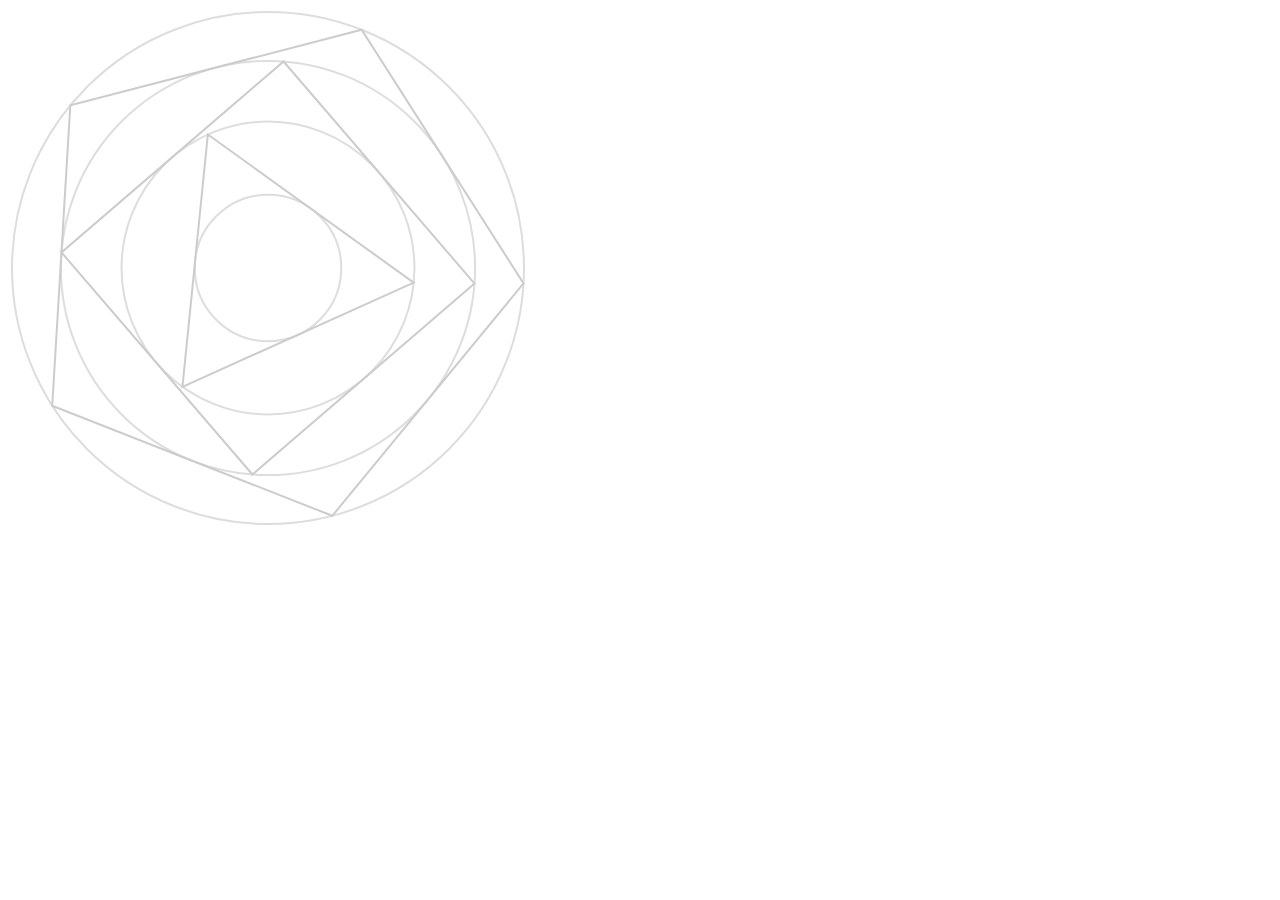
==== rotation.html @ 8e79bff7 "initial commit" ====
<!DOCTYPE html>
<html>
<head>
    <title></title>
</head>
<body>

<svg version="1.1" id="circumscribe" xmlns="http://www.w3.org/2000/svg" xmlns:xlink="http://www.w3.org/1999/xlink" x="0px" y="0px" width="520px" height="520px" viewBox="0 0 520 520" enable-background="new 0 0 340 333" xml:space="preserve" shape-rendering="geometricPrecision">

    <circle cx="260" cy="260" r="256" stroke="#ddd" fill="transparent" stroke-width="2"></circle>
    <!--<polygon points="60,30 90,90 30,90">-->
        <!--<animateTransform attributeName="transform"-->
                          <!--attributeType="XML"-->
                          <!--type="rotate"-->
                          <!--from="0 60 70"-->
                          <!--to="360 60 70"-->
                          <!--dur="10s"-->
                          <!--repeatCount="indefinite"/>-->
    <!--</polygon>-->
<circle cx="260" cy="260" r="207.10835055998652" stroke="#ddd" stroke-width="2" opacity="1" fill="none"></circle>
    <polygon points="516,260 339.10835055998655,503.47046817155933 52.89164944001351,410.4730245868732 52.89164944001348,109.5269754131269 339.1083505599865,16.529531828440696 " stroke="#ccc" stroke-width="2" opacity="1" fill="none">
        <animateTransform attributeType="xml" attributeName="transform" type="rotate" from="0 260 260" to="360 260 260" dur="160s" repeatCount="indefinite"></animateTransform>
    </polygon>
    <circle cx="260" cy="260" r="146.44771912132714" stroke="#ddd" stroke-width="2" opacity="1" fill="none"></circle>
    <polygon points="467.10835055998655,260 260,467.10835055998655 52.89164944001348,260 259.99999999999994,52.89164944001348 " stroke="#ccc" stroke-width="2" opacity="1" fill="none">
        <animateTransform attributeType="xml" attributeName="transform" type="rotate" from="0 260 260" to="360 260 260" dur="128s" repeatCount="indefinite"></animateTransform>
    </polygon>
    <circle cx="260" cy="260" r="73.22385956066357" stroke="#ddd" stroke-width="2" opacity="1" fill="none"></circle>
    <polygon points="406.44771912132717,260 186.77614043933647,386.82744508535745 186.77614043933636,133.17255491464266 " stroke="#ccc" stroke-width="2" opacity="1" fill="none">
        <animateTransform attributeType="xml" attributeName="transform" type="rotate" from="0 260 260" to="360 260 260" dur="96s" repeatCount="indefinite"></animateTransform>
    </polygon>
    <circle cx="260" cy="260" r="0" stroke="#ccc" stroke-width="2" opacity="1" fill="none"></circle></svg>

</body>
</html>
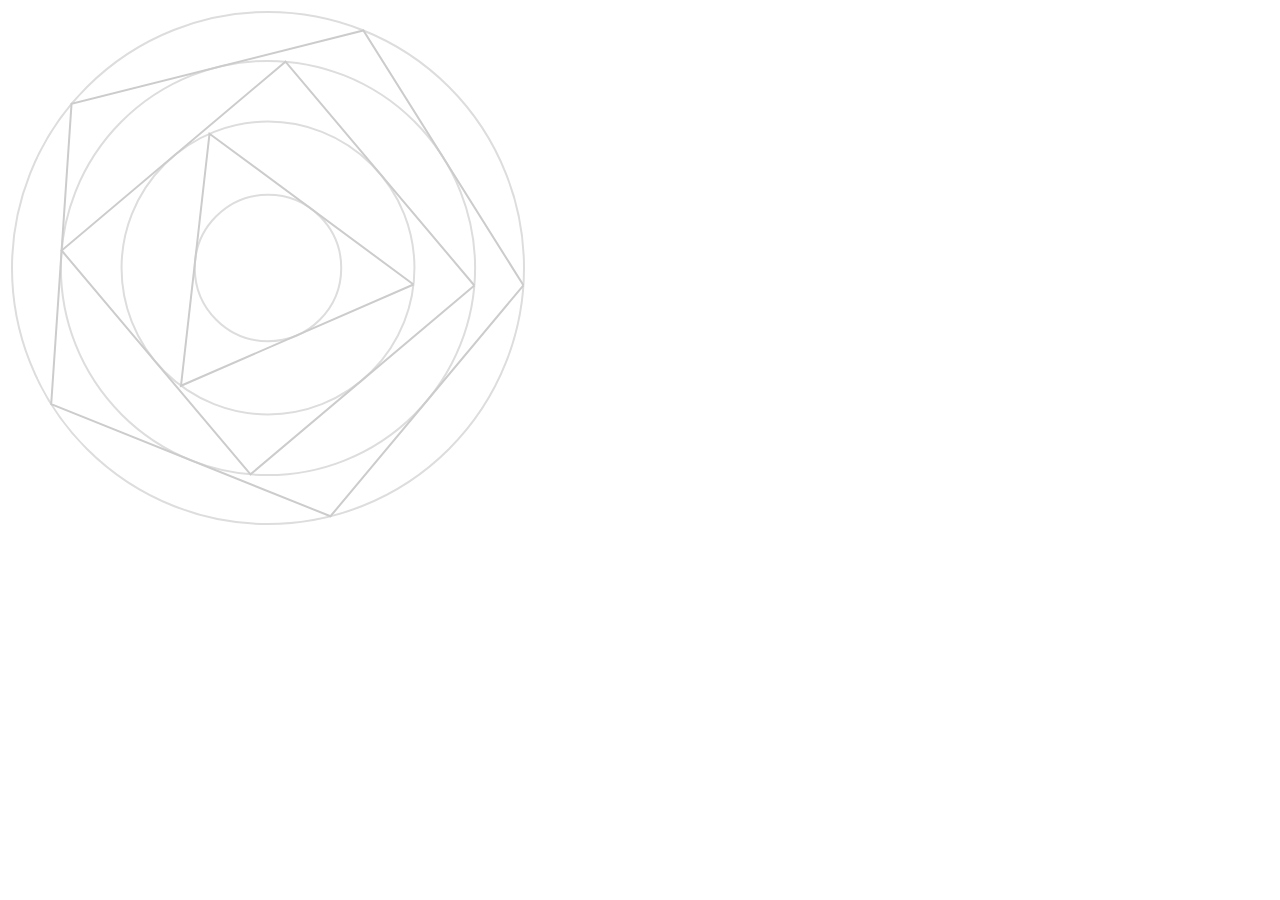
==== commit 2523da28: "drawing in animation" ====
--- a/rotation.html
+++ b/rotation.html
@@ -1,13 +1,38 @@
 <!DOCTYPE html>
 <html>
 <head>
+    <style>
+        .path {
+            stroke-dasharray: 1700;
+            stroke-dashoffset: 1700;
+            animation: dash 5s linear linear forwards;
+            -webkit-animation: dash 6s linear forwards ;
+        }
+
+        @keyframes dash {
+            from {
+                stroke-dashoffset: 1700;
+            }
+            to {
+                stroke-dashoffset: 0;
+            }
+        }
+        @-webkit-keyframes dash {
+            from {
+                stroke-dashoffset: 1700;
+            }
+            to {
+                stroke-dashoffset: 0;
+            }
+        }
+    </style>
     <title></title>
 </head>
 <body>
 
 <svg version="1.1" id="circumscribe" xmlns="http://www.w3.org/2000/svg" xmlns:xlink="http://www.w3.org/1999/xlink" x="0px" y="0px" width="520px" height="520px" viewBox="0 0 520 520" enable-background="new 0 0 340 333" xml:space="preserve" shape-rendering="geometricPrecision">
 
-    <circle cx="260" cy="260" r="256" stroke="#ddd" fill="transparent" stroke-width="2"></circle>
+    <circle class="path" cx="260" cy="260" r="256" stroke="#ddd" fill="transparent" stroke-width="2"></circle>
     <!--<polygon points="60,30 90,90 30,90">-->
         <!--<animateTransform attributeName="transform"-->
                           <!--attributeType="XML"-->
@@ -17,19 +42,19 @@
                           <!--dur="10s"-->
                           <!--repeatCount="indefinite"/>-->
     <!--</polygon>-->
-<circle cx="260" cy="260" r="207.10835055998652" stroke="#ddd" stroke-width="2" opacity="1" fill="none"></circle>
-    <polygon points="516,260 339.10835055998655,503.47046817155933 52.89164944001351,410.4730245868732 52.89164944001348,109.5269754131269 339.1083505599865,16.529531828440696 " stroke="#ccc" stroke-width="2" opacity="1" fill="none">
+<circle class="path" cx="260" cy="260" r="207.10835055998652" stroke="#ddd" stroke-width="2" opacity="1" fill="none"></circle>
+    <polygon class="path" points="516,260 339.10835055998655,503.47046817155933 52.89164944001351,410.4730245868732 52.89164944001348,109.5269754131269 339.1083505599865,16.529531828440696 " stroke="#ccc" stroke-width="2" opacity="1" fill="none">
         <animateTransform attributeType="xml" attributeName="transform" type="rotate" from="0 260 260" to="360 260 260" dur="160s" repeatCount="indefinite"></animateTransform>
     </polygon>
-    <circle cx="260" cy="260" r="146.44771912132714" stroke="#ddd" stroke-width="2" opacity="1" fill="none"></circle>
-    <polygon points="467.10835055998655,260 260,467.10835055998655 52.89164944001348,260 259.99999999999994,52.89164944001348 " stroke="#ccc" stroke-width="2" opacity="1" fill="none">
+    <circle class="path" cx="260" cy="260" r="146.44771912132714" stroke="#ddd" stroke-width="2" opacity="1" fill="none"></circle>
+    <polygon class="path" points="467.10835055998655,260 260,467.10835055998655 52.89164944001348,260 259.99999999999994,52.89164944001348 " stroke="#ccc" stroke-width="2" opacity="1" fill="none">
         <animateTransform attributeType="xml" attributeName="transform" type="rotate" from="0 260 260" to="360 260 260" dur="128s" repeatCount="indefinite"></animateTransform>
     </polygon>
-    <circle cx="260" cy="260" r="73.22385956066357" stroke="#ddd" stroke-width="2" opacity="1" fill="none"></circle>
-    <polygon points="406.44771912132717,260 186.77614043933647,386.82744508535745 186.77614043933636,133.17255491464266 " stroke="#ccc" stroke-width="2" opacity="1" fill="none">
+    <circle class="path" cx="260" cy="260" r="73.22385956066357" stroke="#ddd" stroke-width="2" opacity="1" fill="none"></circle>
+    <polygon class="path" points="406.44771912132717,260 186.77614043933647,386.82744508535745 186.77614043933636,133.17255491464266 " stroke="#ccc" stroke-width="2" opacity="1" fill="none">
         <animateTransform attributeType="xml" attributeName="transform" type="rotate" from="0 260 260" to="360 260 260" dur="96s" repeatCount="indefinite"></animateTransform>
     </polygon>
-    <circle cx="260" cy="260" r="0" stroke="#ccc" stroke-width="2" opacity="1" fill="none"></circle></svg>
+    <circle class="path" cx="260" cy="260" r="0" stroke="#ccc" stroke-width="2" opacity="1" fill="none"></circle></svg>
 
 </body>
 </html>
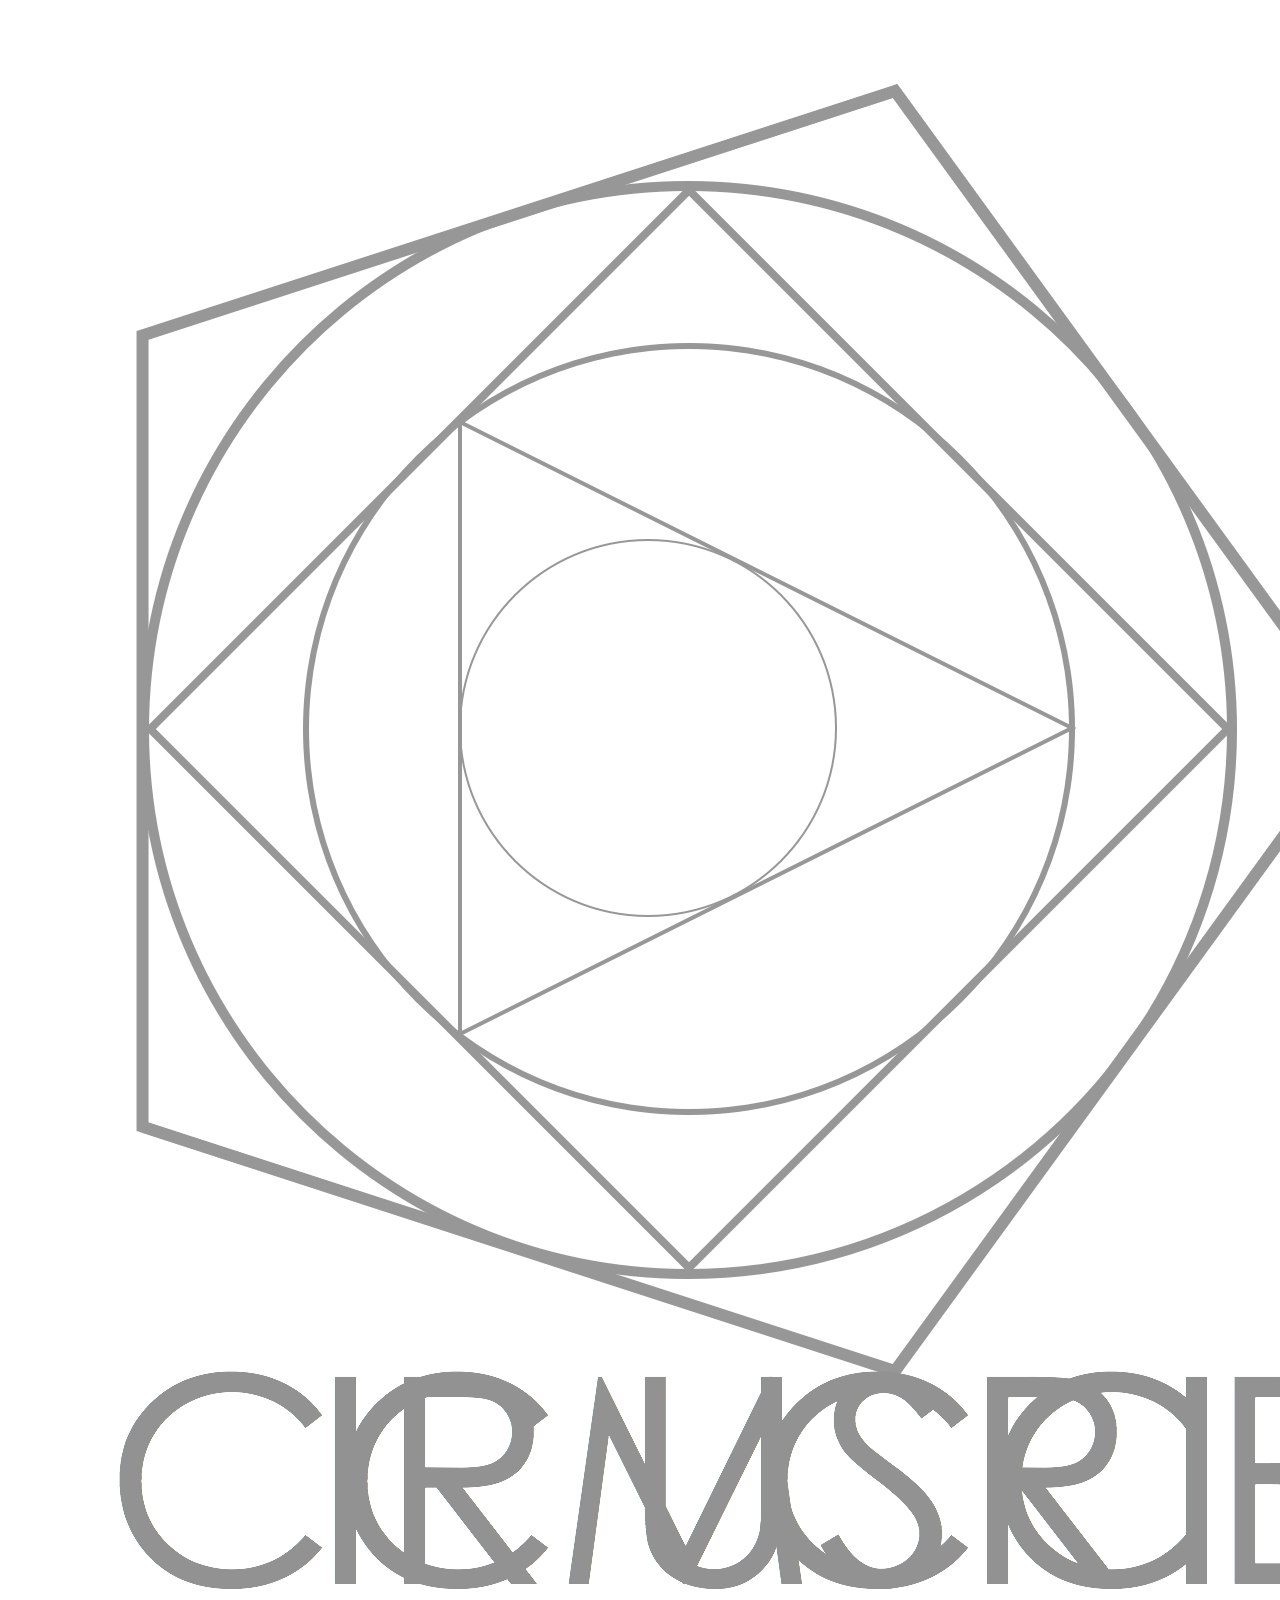
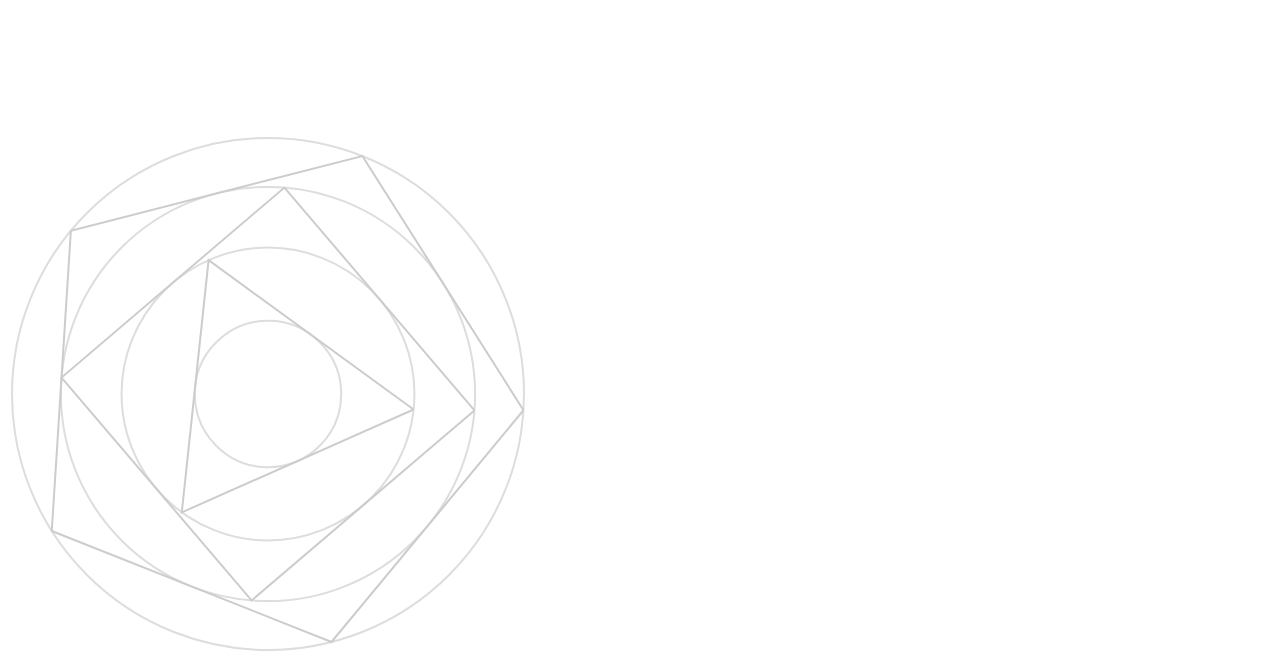
==== commit c8de52da: "navbar + project listing" ====
--- a/rotation.html
+++ b/rotation.html
@@ -29,6 +29,7 @@
     <title></title>
 </head>
 <body>
+<img src="circumscribe%20logo@2x.png">
 
 <svg version="1.1" id="circumscribe" xmlns="http://www.w3.org/2000/svg" xmlns:xlink="http://www.w3.org/1999/xlink" x="0px" y="0px" width="520px" height="520px" viewBox="0 0 520 520" enable-background="new 0 0 340 333" xml:space="preserve" shape-rendering="geometricPrecision">
 
